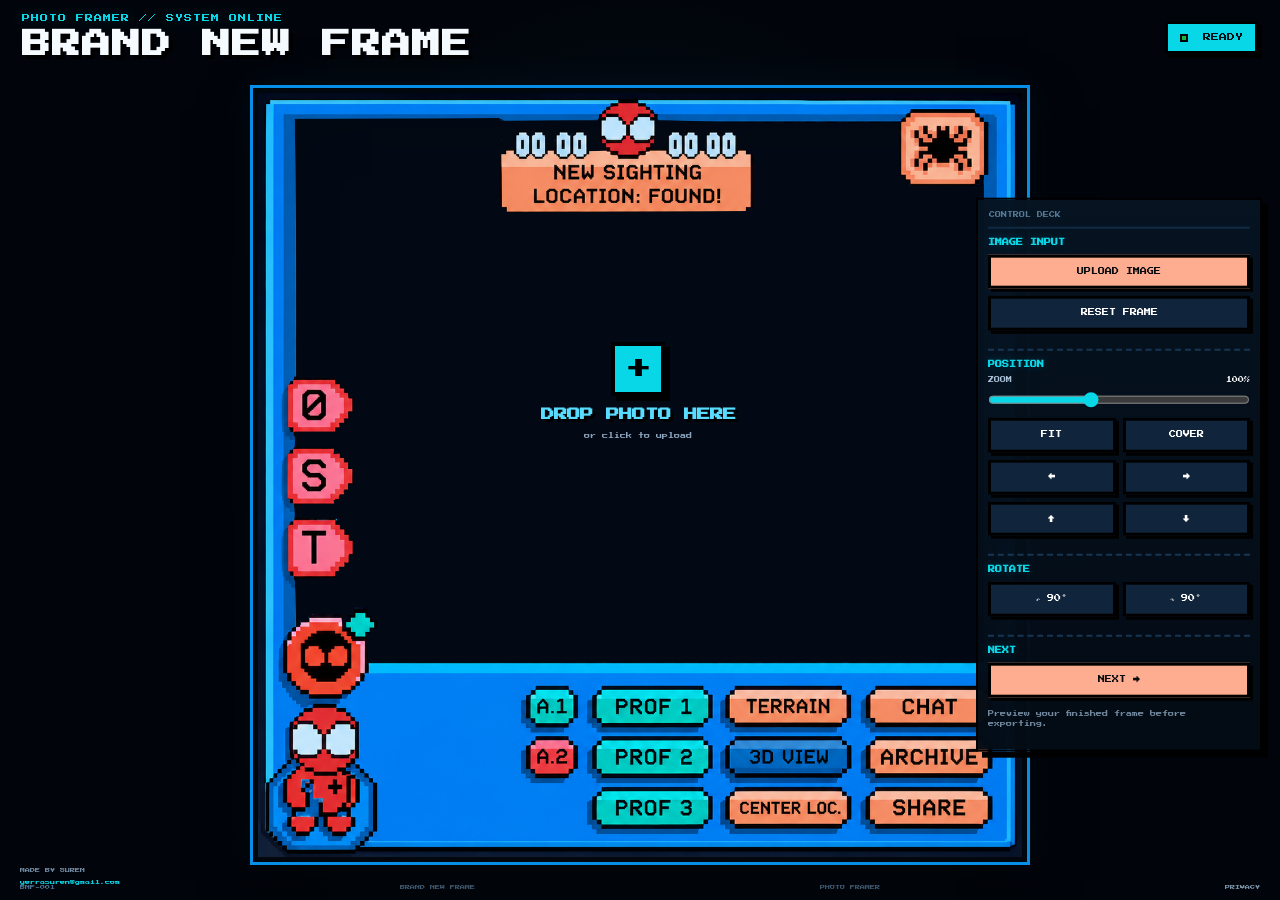
==== index.html @ 52dc16fc "Add files via upload" ====
<!doctype html>
<html lang="en">
<head>
  <meta charset="utf-8">
  <meta name="viewport" content="width=device-width, initial-scale=1, viewport-fit=cover">
  <meta name="theme-color" content="#01050b">
  <meta name="description" content="Brand New Frame — a pixel-art photo framer.">
  <title>Brand New Frame — Photo Framer</title>
  <link rel="stylesheet" href="style.css">
</head>
<body>
  <main class="app">
    <header class="topbar">
      <div>
        <p class="eyebrow">PHOTO FRAMER // SYSTEM ONLINE</p>
        <h1>BRAND NEW FRAME</h1>
      </div>
      <div class="status" id="status" role="status" aria-live="polite">
        <span aria-hidden="true"></span> READY
      </div>
    </header>

    <section class="workspace" aria-label="Photo editor">
      <div class="frame-shell" id="frameShell">
        <div class="photo-stage" id="photoStage">
          <div class="empty-state" id="emptyState">
            <div class="upload-icon" aria-hidden="true">+</div>
            <strong>DROP PHOTO HERE</strong>
            <small>or click to upload</small>
          </div>
          <img id="photoBackdrop" alt="" aria-hidden="true">
          <img id="photo" alt="Uploaded photo">
        </div>

        <img class="frame-overlay" src="frame-overlay.png" alt="" draggable="false">
        <button class="stage-upload" id="stageUpload" type="button" aria-label="Upload photo"></button>
        <input id="fileInput" type="file" accept="image/*" hidden>
      </div>

      <aside class="controls" aria-label="Photo controls">
        <div class="controls-heading">CONTROL DECK</div>

        <section class="panel">
          <h2 class="panel-title">IMAGE INPUT</h2>
          <button class="primary" id="uploadBtn" type="button">UPLOAD IMAGE</button>
          <button id="resetBtn" type="button">RESET FRAME</button>
        </section>

        <section class="panel">
          <h2 class="panel-title">POSITION</h2>
          <label for="zoom">ZOOM <output id="zoomValue">100%</output></label>
          <input id="zoom" type="range" min="50" max="180" value="100">
          <div class="two">
            <button id="fitBtn" type="button">FIT</button>
            <button id="coverBtn" type="button">COVER</button>
          </div>
          <div class="two">
            <button id="leftBtn" type="button" aria-label="Move left">←</button>
            <button id="rightBtn" type="button" aria-label="Move right">→</button>
          </div>
          <div class="two">
            <button id="upBtn" type="button" aria-label="Move up">↑</button>
            <button id="downBtn" type="button" aria-label="Move down">↓</button>
          </div>
        </section>

        <section class="panel">
          <h2 class="panel-title">ROTATE</h2>
          <div class="two">
            <button id="rotateLeft" type="button">↶ 90°</button>
            <button id="rotateRight" type="button">↷ 90°</button>
          </div>
        </section>

        <section class="panel">
          <h2 class="panel-title">NEXT</h2>
          <button class="primary" id="nextBtn" type="button">NEXT →</button>
          <p class="hint">Preview your finished frame before exporting.</p>
        </section>
      </aside>
    </section>

    <section class="preview-screen" id="previewScreen" aria-hidden="true" aria-labelledby="previewTitle">
      <div class="preview-header">
        <div>
          <p class="eyebrow">BRAND NEW FRAME // PREVIEW</p>
          <h2 id="previewTitle">YOUR FRAME IS READY</h2>
        </div>
        <button class="close-preview" id="closePreview" type="button">← EDIT</button>
      </div>

      <div class="preview-stage">
        <div class="preview-card" id="previewCard">
          <div class="preview-photo-stage">
            <img id="previewBackdrop" alt="" aria-hidden="true">
            <img id="previewPhoto" alt="Your framed photo">
          </div>
          <img class="preview-overlay" src="frame-overlay.png" alt="">
        </div>
        <div class="preview-actions">
          <button class="primary preview-download" id="downloadBtn" type="button">DOWNLOAD FRAME</button>
          <div class="preview-note">PNG • FULL RESOLUTION • READY TO SHARE</div>
        </div>
      </div>
    </section>

    <div class="made-by" aria-label="Creator credit">
      <span>MADE BY SUREN</span>
      <span>yerrasuren@gmail.com</span>
    </div>
    <footer>
      <span>BNF-001</span>
      <span>BRAND NEW FRAME</span>
      <span>PHOTO FRAMER</span>
      <a class="privacy-link" href="privacy.html">PRIVACY</a>
    </footer>
  </main>

  <script src="script.js"></script>
</body>
</html>
---- style.css ----
@import url('https://fonts.googleapis.com/css2?family=Press+Start+2P&display=swap');

:root {
  --cyan: #08d7e8;
  --blue: #078fe7;
  --peach: #ffad91;
  --ink: #02070d;
  --panel: #061321;
  --line: #173653;
  --muted: #7892aa;
  --text: #f5fbff;
  --page-pad: 18px;
}

*, *::before, *::after { box-sizing: border-box; }

html, body {
  width: 100%;
  min-height: 100%;
  margin: 0;
  background: #01050b;
  color: var(--text);
  font-family: "Press Start 2P", monospace;
}

body {
  min-height: 100dvh;
  padding: 14px var(--page-pad) 10px;
  overflow: hidden;
  background:
    radial-gradient(circle at 50% 35%, rgba(7, 143, 231, .055), transparent 38%),
    #01050b;
}

body::before {
  content: "";
  position: fixed;
  inset: 0;
  z-index: 50;
  pointer-events: none;
  opacity: .16;
  background: repeating-linear-gradient(
    0deg,
    transparent 0 3px,
    rgba(255,255,255,.025) 3px 4px
  );
}

button, input { font: inherit; }
button { appearance: none; }

.app {
  position: relative;
  width: min(1540px, 100%);
  height: calc(100dvh - 24px);
  min-height: 0;
  margin: 0 auto;
  display: flex;
  flex-direction: column;
}

.topbar {
  flex: 0 0 auto;
  display: flex;
  align-items: center;
  justify-content: space-between;
  gap: 24px;
  margin: 0 2px 9px;
  padding: 0 2px;
}

.eyebrow {
  margin: 0 0 6px;
  color: var(--cyan);
  font-size: 8px;
  letter-spacing: 1px;
  text-shadow: 0 0 14px rgba(8,215,232,.28);
}

h1, h2, p { margin-top: 0; }
h1 {
  margin-bottom: 0;
  font-size: clamp(17px, 2.6vw, 29px);
  line-height: 1.15;
  letter-spacing: 1px;
  text-shadow: 4px 4px #000;
}

.status {
  color: #071014;
  background: var(--cyan);
  border: 3px solid #000;
  box-shadow: 4px 4px #000;
  padding: 9px 12px;
  font-size: 8px;
  white-space: nowrap;
  transition: background .2s ease;
}

.status span {
  display: inline-block;
  width: 8px;
  height: 8px;
  margin-right: 7px;
  vertical-align: middle;
  background: #12b53d;
  border: 2px solid #000;
}

.workspace {
  position: relative;
  flex: 1;
  min-height: 0;
  width: 100%;
}

.frame-shell {
  position: absolute;
  top: 50%;
  left: 50%;
  width: min(100%, calc(100dvh - 126px));
  max-height: calc(100dvh - 126px);
  aspect-ratio: 1;
  transform: translate(-50%, -50%);
  overflow: hidden;
  border: 5px solid var(--ink);
  background: #020914;
  box-shadow:
    0 0 0 3px var(--blue),
    0 18px 48px rgba(0,0,0,.62),
    0 0 34px rgba(8,143,231,.09);
  cursor: grab;
  touch-action: none;
  user-select: none;
  transition: box-shadow .25s ease;
}

.frame-shell.dragging {
  cursor: grabbing;
  box-shadow:
    0 0 0 3px var(--cyan),
    0 22px 58px rgba(0,0,0,.68),
    0 0 46px rgba(8,215,232,.12);
}

.frame-shell.has-photo:hover {
  box-shadow:
    0 0 0 3px #0aaeea,
    0 18px 48px rgba(0,0,0,.62),
    0 0 42px rgba(8,143,231,.15);
}

.photo-stage,
.preview-photo-stage {
  position: absolute;
  inset: 0;
  overflow: hidden;
  background: #020914;
}

.photo-stage::after,
.preview-photo-stage::after {
  content: "";
  position: absolute;
  inset: 0;
  pointer-events: none;
  box-shadow: inset 0 0 80px rgba(0,0,0,.32);
}

#photoBackdrop,
#previewBackdrop {
  position: absolute;
  inset: -30px;
  width: calc(100% + 60px);
  height: calc(100% + 60px);
  object-fit: cover;
  filter: blur(20px) brightness(.42) saturate(.8);
  transform: scale(1.04);
  user-select: none;
  pointer-events: none;
}

#photoBackdrop { opacity: 0; transition: opacity .35s ease; }
#previewBackdrop { opacity: .7; }

#photo,
#previewPhoto {
  position: absolute;
  top: 50%;
  left: 50%;
  width: 100%;
  height: 100%;
  object-fit: contain;
  transform: translate(-50%, -50%);
  transform-origin: center;
  user-select: none;
  -webkit-user-drag: none;
  image-rendering: auto;
}

#photo {
  display: none;
  will-change: transform;
}

.empty-state {
  position: absolute;
  top: 3.8%;
  left: 5%;
  z-index: 2;
  width: 89.6%;
  height: 70.4%;
  display: grid;
  place-content: center;
  gap: 12px;
  color: #58dcff;
  text-align: center;
  pointer-events: none;
}

.empty-state strong {
  font-size: clamp(9px, 1.05vw, 14px);
  text-shadow: 3px 3px #000;
}

.empty-state small { color: #8ba4bd; font-size: 6px; }

.upload-icon {
  width: 54px;
  height: 54px;
  margin: auto;
  display: grid;
  place-items: center;
  border: 4px solid #000;
  background: var(--cyan);
  color: #000;
  font-size: 27px;
  box-shadow: 5px 5px #000;
  transition: transform .2s ease, box-shadow .2s ease;
}

.frame-shell:not(.has-photo):hover .upload-icon {
  transform: translate(-2px, -2px);
  box-shadow: 7px 7px #000;
}

.frame-overlay,
.preview-overlay {
  position: absolute;
  inset: 0;
  z-index: 5;
  width: 100%;
  height: 100%;
  pointer-events: none;
  user-select: none;
  image-rendering: auto;
}

.stage-upload {
  position: absolute;
  top: 3.8%;
  left: 5%;
  z-index: 6;
  width: 89.6%;
  height: 70.4%;
  margin: 0;
  padding: 0;
  border: 0;
  background: transparent;
  box-shadow: none;
  cursor: pointer;
}

.frame-shell.has-photo .stage-upload { pointer-events: none; }

.controls {
  position: absolute;
  top: 50%;
  right: 0;
  width: 286px;
  max-height: calc(100dvh - 118px);
  overflow: auto;
  transform: translateY(-50%);
  padding: 10px;
  z-index: 10;
  background: linear-gradient(180deg, rgba(6,19,33,.98), rgba(3,11,20,.98));
  border: 2px solid #000;
  box-shadow: 6px 6px #000;
  scrollbar-width: thin;
  scrollbar-color: #1e5275 #061321;
}

.controls-heading {
  padding: 2px 1px 9px;
  color: #557a96;
  font-size: 6px;
  border-bottom: 2px solid #0f2a43;
}

.panel {
  padding: 10px 0 11px;
  border-bottom: 2px dashed var(--line);
}
.panel:last-child { border-bottom: 0; }

.panel-title {
  margin-bottom: 9px;
  color: var(--cyan);
  font-size: 7px;
  text-shadow: 0 0 10px rgba(8,215,232,.22);
}

button {
  width: 100%;
  margin: 0 0 7px;
  padding: 10px 7px;
  border: 3px solid #000;
  background: #10253b;
  color: #fff;
  font-size: 7px;
  line-height: 1.25;
  box-shadow: 3px 3px #000;
  cursor: pointer;
  transition: transform .12s ease, box-shadow .12s ease, filter .12s ease, background .15s ease;
}

button:hover { transform: translate(-1px,-1px); filter: brightness(1.12); box-shadow: 4px 4px #000; }
button:active { transform: translate(2px,2px); filter: brightness(.96); box-shadow: 1px 1px #000; }
button:disabled { opacity: .4; cursor: not-allowed; transform: none; filter: none; }
button.primary { background: var(--peach); color: #090b0d; }
button.primary:hover { background: #ffc0aa; }

.two { display: grid; grid-template-columns: 1fr 1fr; gap: 7px; }
.two button { margin-bottom: 7px; }

label {
  display: flex;
  justify-content: space-between;
  margin-bottom: 9px;
  color: #a8bfd5;
  font-size: 6px;
}

output { color: #fff; }

input[type="range"] {
  width: 100%;
  height: 16px;
  margin: 0 0 10px;
  accent-color: var(--cyan);
  cursor: pointer;
}

.hint {
  margin: 4px 0 0;
  color: #71889f;
  font-size: 6px;
  line-height: 1.7;
}

.made-by {
  position: fixed;
  left: 20px;
  bottom: 14px;
  z-index: 10;
  display: flex;
  flex-direction: column;
  align-items: flex-start;
  gap: 5px;
  color: #718aa1;
  font-size: 5px;
  line-height: 1.4;
  pointer-events: none;
}

.made-by span:last-child { color: var(--cyan); }

footer {
  flex: 0 0 auto;
  display: flex;
  justify-content: space-between;
  gap: 12px;
  margin-top: 6px;
  padding: 0 2px;
  color: #50718f;
  font-size: 5px;
}

/* Preview */
.preview-screen {
  position: fixed;
  inset: 0;
  z-index: 20;
  display: none;
  flex-direction: column;
  overflow: auto;
  padding: 22px clamp(18px, 4vw, 60px);
  background: radial-gradient(circle at 50% 18%, #153b63 0, #050e1b 48%, #01050b 100%);
}

.preview-screen.active { display: flex; }

.preview-header {
  flex: 0 0 auto;
  width: min(1180px, 100%);
  margin: 0 auto 12px;
  display: flex;
  align-items: flex-end;
  justify-content: space-between;
  gap: 20px;
}

.preview-header h2 {
  margin: 0;
  font-size: clamp(15px, 2.3vw, 26px);
  text-shadow: 4px 4px #000;
}

.close-preview { width: auto; min-width: 130px; margin: 0; }

.preview-stage {
  flex: 1;
  min-height: 0;
  display: flex;
  flex-direction: column;
  align-items: center;
  justify-content: center;
  gap: 16px;
}

.preview-card {
  position: relative;
  width: min(700px, calc(100dvh - 210px), 78vw);
  aspect-ratio: 1;
  overflow: hidden;
  border: 5px solid var(--ink);
  background: #020914;
  box-shadow: 0 28px 65px rgba(0,0,0,.65), 0 0 0 3px var(--blue);
  transform: perspective(1100px) rotateX(1.5deg) rotateY(-2deg);
  animation: card-in .5s ease both;
  transition: transform .35s ease, box-shadow .35s ease;
}

.preview-card:hover {
  transform: perspective(1100px) rotateX(0) rotateY(0) translateY(-7px);
  box-shadow: 0 40px 78px rgba(0,0,0,.72), 0 0 0 3px var(--cyan);
}

.preview-photo-stage { z-index: 1; }
.preview-overlay { z-index: 5; }

.preview-actions {
  position: relative;
  z-index: 6;
  width: min(420px, 90vw);
  display: flex;
  flex-direction: column;
  align-items: center;
  gap: 8px;
  animation: actions-in .5s .1s ease both;
}

.preview-download { margin: 0; padding: 14px 20px; font-size: 9px; box-shadow: 5px 5px #000; }
.preview-note { color: #68829b; font-size: 5px; text-align: center; }

@keyframes card-in {
  from { opacity: 0; transform: perspective(1100px) rotateX(6deg) rotateY(-5deg) translateY(18px) scale(.97); }
  to { opacity: 1; }
}

@keyframes actions-in {
  from { opacity: 0; transform: translateY(8px); }
  to { opacity: 1; transform: none; }
}

@media (min-width: 981px) and (max-height: 820px) {
  body { padding-top: 10px; padding-bottom: 7px; }
  .app { height: calc(100dvh - 17px); }
  .topbar { margin-bottom: 6px; }
  .frame-shell { width: min(100%, calc(100dvh - 106px)); max-height: calc(100dvh - 106px); }
  .controls { max-height: calc(100dvh - 100px); padding: 8px; }
  .panel { padding: 8px 0 9px; }
  button { padding: 8px 6px; }
}

@media (max-width: 1180px) and (min-width: 981px) {
  .controls { width: 260px; }
}

@media (max-width: 980px) {
  body { padding: 12px; overflow: auto; }
  .app { width: 100%; height: auto; min-height: calc(100dvh - 24px); }
  .topbar { margin-bottom: 10px; }
  .workspace {
    display: flex;
    flex-direction: column;
    align-items: center;
    justify-content: flex-start;
    gap: 16px;
    overflow: visible;
  }
  .frame-shell {
    position: relative;
    top: auto;
    left: auto;
    width: min(100%, calc(100vw - 24px));
    max-height: none;
    transform: none;
  }
  .controls {
    position: relative;
    top: auto;
    right: auto;
    width: min(100%, 540px);
    max-height: none;
    transform: none;
  }
  .made-by {
    position: static;
    margin-top: 4px;
    font-size: 4px;
  }
}

@media (max-width: 600px) {
  :root { --page-pad: 9px; }
  body { padding: 9px; }
  .app { min-height: calc(100dvh - 18px); }
  .topbar { align-items: flex-start; flex-direction: column; gap: 10px; }
  .status { width: 100%; text-align: center; }
  .frame-shell { width: 100%; }
  .controls { width: 100%; padding: 9px; }
  .panel { padding: 9px 0 10px; }
  button { font-size: 6px; padding: 10px 5px; }
  .made-by { gap: 4px; font-size: 4px; }
  footer { font-size: 4px; }
  .preview-screen { padding: 15px 10px; }
  .preview-header { align-items: flex-start; flex-direction: column; }
  .close-preview { align-self: stretch; width: 100%; }
  .preview-card { width: min(94vw, 72vh); }
}

@media (prefers-reduced-motion: reduce) {
  *, *::before, *::after {
    animation-duration: .01ms !important;
    animation-iteration-count: 1 !important;
    transition-duration: .01ms !important;
    scroll-behavior: auto !important;
  }
}

/* Privacy policy / legal page */
.legal-page {
  min-height: 100dvh;
  overflow: auto;
}
.legal-shell {
  width: min(900px, 100%);
  margin: 0 auto;
  padding: 24px 0 48px;
}
.legal-back {
  display: inline-block;
  margin-bottom: 28px;
  color: var(--cyan);
  font-size: 8px;
  text-decoration: none;
}
.legal-back:hover { text-shadow: 2px 2px #000; }
.legal-shell h1 { margin-bottom: 10px; }
.legal-updated {
  color: var(--muted);
  font-size: 7px;
  margin-bottom: 30px;
}
.legal-section {
  border: 3px solid #000;
  background: rgba(6,19,33,.9);
  box-shadow: 4px 4px #000;
  padding: 18px;
  margin-bottom: 18px;
}
.legal-section h2 {
  color: var(--cyan);
  font-size: 10px;
  margin-bottom: 14px;
}
.legal-section p {
  color: #b8c9d8;
  font-size: 8px;
  line-height: 2;
  margin-bottom: 12px;
}
.legal-section p:last-child { margin-bottom: 0; }
.legal-section a { color: var(--cyan); }
.legal-footer {
  display: flex;
  justify-content: space-between;
  color: var(--muted);
  font-size: 7px;
  padding: 12px 2px;
}
@media (max-width: 600px) {
  .legal-shell { padding: 16px 0 34px; }
  .legal-section { padding: 14px; }
  .legal-section p { font-size: 7px; line-height: 1.9; }
  .legal-footer { font-size: 6px; }
}
.privacy-link {
  color: var(--muted);
  text-decoration: none;
}
.privacy-link:hover { color: var(--cyan); }
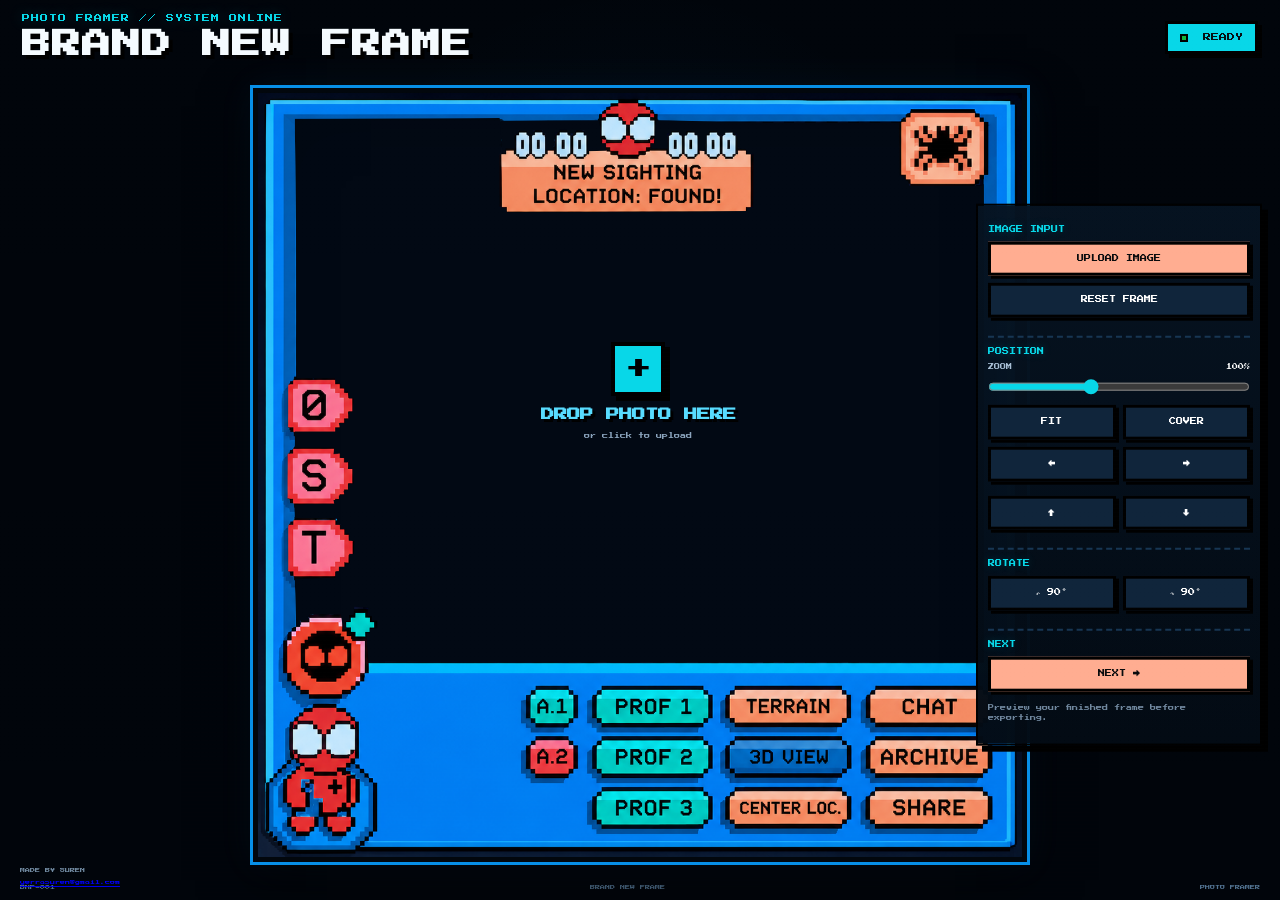
==== commit 75958bf0: "Add files via upload" ====
--- a/index.html
+++ b/index.html
@@ -1,55 +1,59 @@
 <!doctype html>
 <html lang="en">
 <head>
-  <meta charset="utf-8">
+  <meta charset="UTF-8">
   <meta name="viewport" content="width=device-width, initial-scale=1, viewport-fit=cover">
-  <meta name="theme-color" content="#01050b">
-  <meta name="description" content="Brand New Frame — a pixel-art photo framer.">
+  <meta name="theme-color" content="#030812">
+  <meta name="description" content="Brand New Frame — a retro pixel-art photo framing experience.">
   <title>Brand New Frame — Photo Framer</title>
+  <link rel="icon" type="image/png" href="favicon.png">
+  <link rel="apple-touch-icon" href="favicon.png">
   <link rel="stylesheet" href="style.css">
 </head>
 <body>
-  <main class="app">
+  <div class="app">
     <header class="topbar">
       <div>
-        <p class="eyebrow">PHOTO FRAMER // SYSTEM ONLINE</p>
+        <div class="eyebrow">PHOTO FRAMER // SYSTEM ONLINE</div>
         <h1>BRAND NEW FRAME</h1>
       </div>
-      <div class="status" id="status" role="status" aria-live="polite">
-        <span aria-hidden="true"></span> READY
-      </div>
+      <div class="status"><span></span> READY</div>
     </header>
 
-    <section class="workspace" aria-label="Photo editor">
-      <div class="frame-shell" id="frameShell">
-        <div class="photo-stage" id="photoStage">
-          <div class="empty-state" id="emptyState">
-            <div class="upload-icon" aria-hidden="true">+</div>
-            <strong>DROP PHOTO HERE</strong>
-            <small>or click to upload</small>
-          </div>
+    <main class="workspace">
+      <section
+        id="frameShell"
+        class="frame-shell"
+        aria-label="Photo framing canvas"
+      >
+        <div id="photoStage" class="photo-stage">
           <img id="photoBackdrop" alt="" aria-hidden="true">
           <img id="photo" alt="Uploaded photo">
         </div>
 
-        <img class="frame-overlay" src="frame-overlay.png" alt="" draggable="false">
-        <button class="stage-upload" id="stageUpload" type="button" aria-label="Upload photo"></button>
-        <input id="fileInput" type="file" accept="image/*" hidden>
-      </div>
+        <div id="emptyState" class="empty-state" aria-hidden="true">
+          <div class="upload-icon">+</div>
+          <strong>DROP PHOTO HERE</strong>
+          <small>or click to upload</small>
+        </div>
+
+        <button id="stageUpload" class="stage-upload" type="button" aria-label="Upload a photo"></button>
+
+        <img class="frame-overlay" src="frame-overlay.png" alt="" aria-hidden="true">
+      </section>
 
       <aside class="controls" aria-label="Photo controls">
-        <div class="controls-heading">CONTROL DECK</div>
-
         <section class="panel">
-          <h2 class="panel-title">IMAGE INPUT</h2>
-          <button class="primary" id="uploadBtn" type="button">UPLOAD IMAGE</button>
+          <div class="panel-title">IMAGE INPUT</div>
+          <input id="fileInput" type="file" accept="image/png,image/jpeg,image/webp" hidden>
+          <button id="uploadBtn" class="primary" type="button">UPLOAD IMAGE</button>
           <button id="resetBtn" type="button">RESET FRAME</button>
         </section>
 
         <section class="panel">
-          <h2 class="panel-title">POSITION</h2>
-          <label for="zoom">ZOOM <output id="zoomValue">100%</output></label>
-          <input id="zoom" type="range" min="50" max="180" value="100">
+          <div class="panel-title">POSITION</div>
+          <label>ZOOM <output id="zoomValue">100%</output></label>
+          <input id="zoom" type="range" min="50" max="180" value="100" aria-label="Zoom">
           <div class="two">
             <button id="fitBtn" type="button">FIT</button>
             <button id="coverBtn" type="button">COVER</button>
@@ -57,15 +61,13 @@
           <div class="two">
             <button id="leftBtn" type="button" aria-label="Move left">←</button>
             <button id="rightBtn" type="button" aria-label="Move right">→</button>
-          </div>
-          <div class="two">
             <button id="upBtn" type="button" aria-label="Move up">↑</button>
             <button id="downBtn" type="button" aria-label="Move down">↓</button>
           </div>
         </section>
 
         <section class="panel">
-          <h2 class="panel-title">ROTATE</h2>
+          <div class="panel-title">ROTATE</div>
           <div class="two">
             <button id="rotateLeft" type="button">↶ 90°</button>
             <button id="rotateRight" type="button">↷ 90°</button>
@@ -73,48 +75,49 @@
         </section>
 
         <section class="panel">
-          <h2 class="panel-title">NEXT</h2>
-          <button class="primary" id="nextBtn" type="button">NEXT →</button>
+          <div class="panel-title">NEXT</div>
+          <button id="nextBtn" class="primary" type="button">NEXT →</button>
           <p class="hint">Preview your finished frame before exporting.</p>
         </section>
       </aside>
-    </section>
+    </main>
 
-    <section class="preview-screen" id="previewScreen" aria-hidden="true" aria-labelledby="previewTitle">
-      <div class="preview-header">
-        <div>
-          <p class="eyebrow">BRAND NEW FRAME // PREVIEW</p>
-          <h2 id="previewTitle">YOUR FRAME IS READY</h2>
-        </div>
-        <button class="close-preview" id="closePreview" type="button">← EDIT</button>
-      </div>
-
-      <div class="preview-stage">
-        <div class="preview-card" id="previewCard">
-          <div class="preview-photo-stage">
-            <img id="previewBackdrop" alt="" aria-hidden="true">
-            <img id="previewPhoto" alt="Your framed photo">
-          </div>
-          <img class="preview-overlay" src="frame-overlay.png" alt="">
-        </div>
-        <div class="preview-actions">
-          <button class="primary preview-download" id="downloadBtn" type="button">DOWNLOAD FRAME</button>
-          <div class="preview-note">PNG • FULL RESOLUTION • READY TO SHARE</div>
-        </div>
-      </div>
-    </section>
-
-    <div class="made-by" aria-label="Creator credit">
-      <span>MADE BY SUREN</span>
-      <span>yerrasuren@gmail.com</span>
-    </div>
     <footer>
       <span>BNF-001</span>
       <span>BRAND NEW FRAME</span>
       <span>PHOTO FRAMER</span>
-      <a class="privacy-link" href="privacy.html">PRIVACY</a>
     </footer>
-  </main>
+  </div>
+
+  <div class="made-by" aria-label="Creator credit">
+    <span>MADE BY SUREN</span>
+    <a href="mailto:yerrasuren@gmail.com">yerrasuren@gmail.com</a>
+  </div>
+
+  <section id="previewScreen" class="preview-screen" aria-hidden="true">
+    <header class="preview-header">
+      <div>
+        <div class="eyebrow">FRAME READY // PREVIEW MODE</div>
+        <h2>YOUR BRAND NEW FRAME</h2>
+      </div>
+      <button id="closePreview" class="close-preview" type="button">← EDIT AGAIN</button>
+    </header>
+
+    <div class="preview-stage">
+      <div class="preview-card">
+        <div class="preview-photo-stage">
+          <img id="previewBackdrop" alt="" aria-hidden="true">
+          <img id="previewPhoto" alt="Preview of your framed photo">
+        </div>
+        <img class="preview-overlay" src="frame-overlay.png" alt="" aria-hidden="true">
+      </div>
+
+      <div class="preview-actions">
+        <button id="downloadBtn" class="primary preview-download" type="button">DOWNLOAD FRAME</button>
+        <div class="preview-note">The downloaded image matches your frame preview.</div>
+      </div>
+    </div>
+  </section>
 
   <script src="script.js"></script>
 </body>
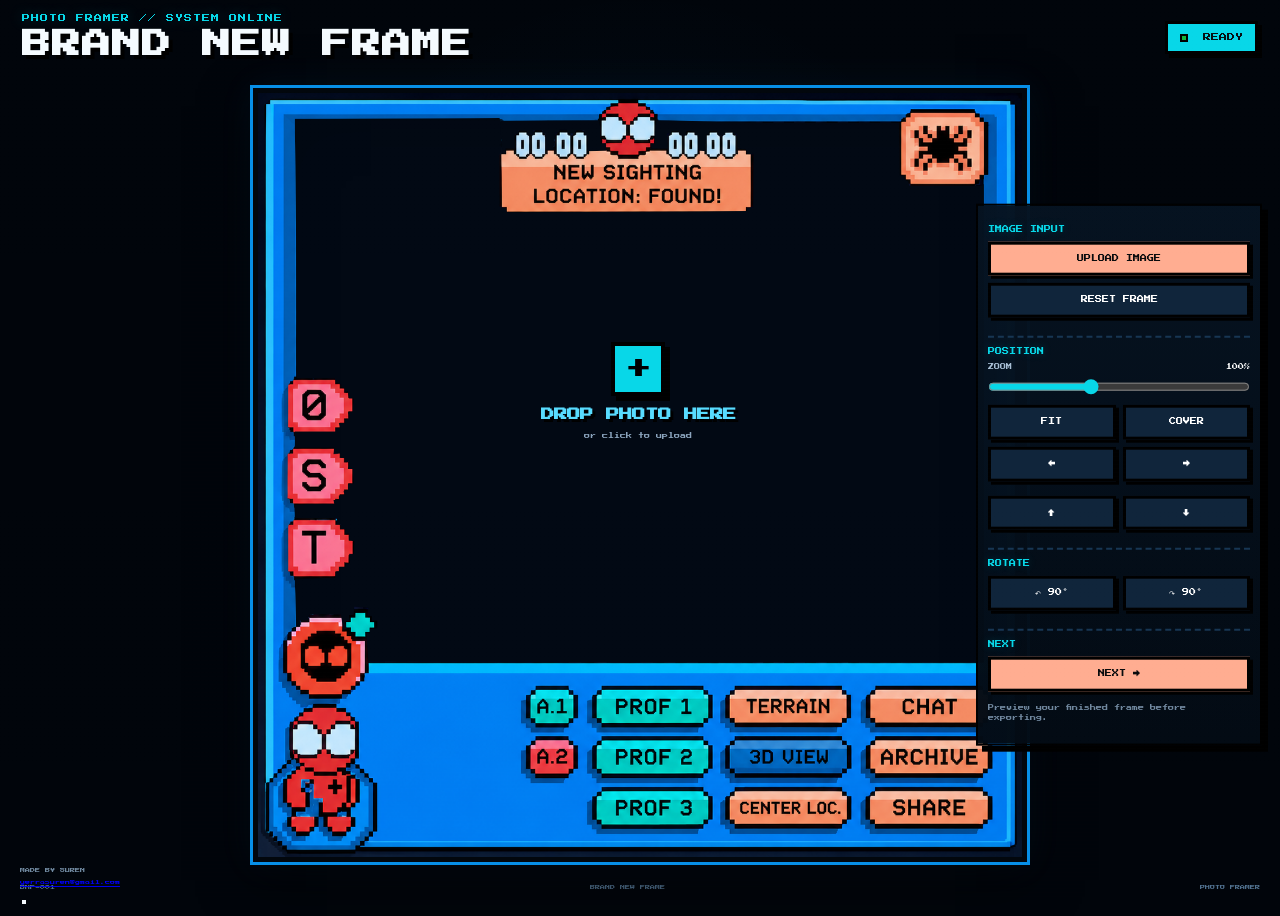
==== commit 9665246f: "Update index.html" ====
--- a/index.html
+++ b/index.html
@@ -118,6 +118,7 @@
       </div>
     </div>
   </section>
+.
 
   <script src="script.js"></script>
 </body>
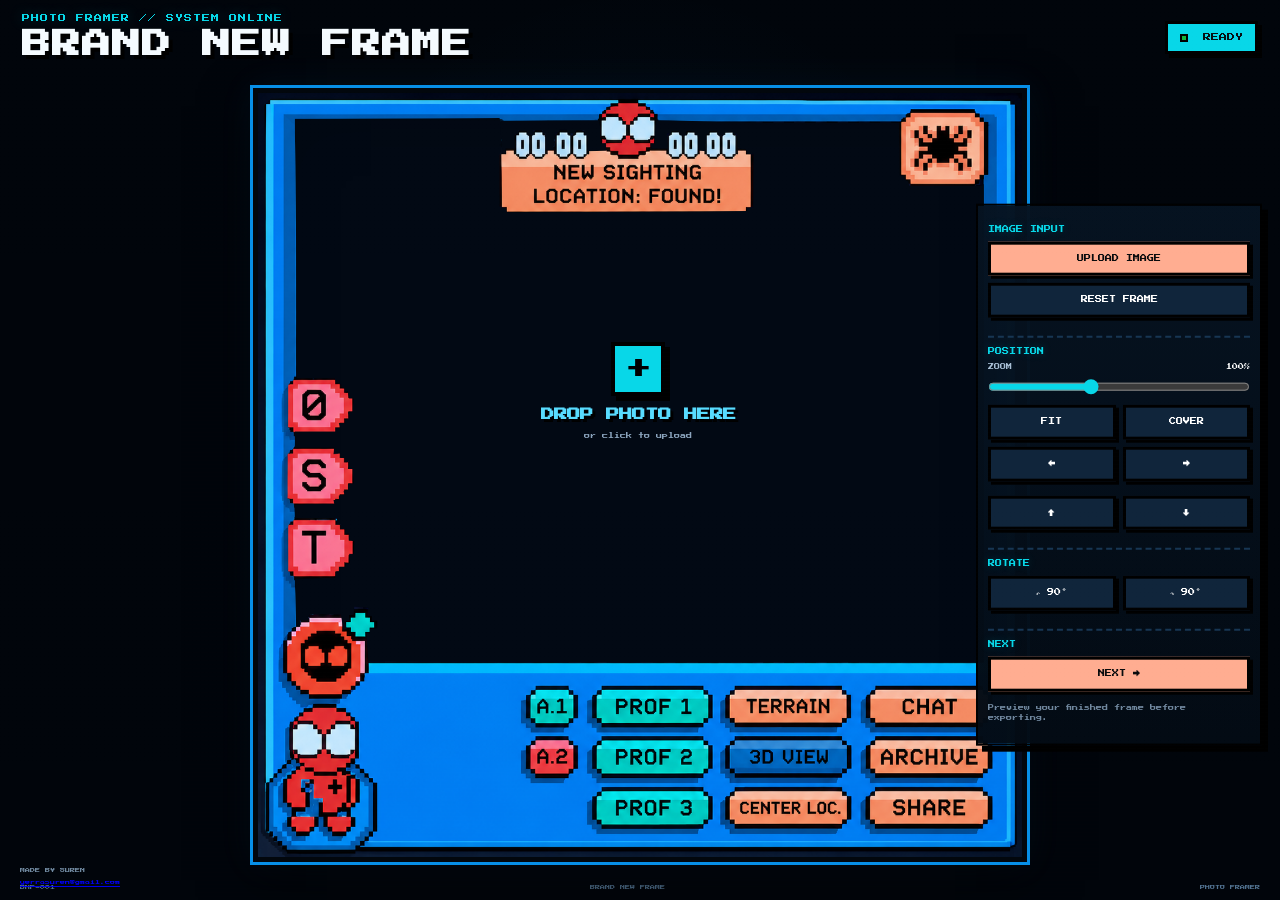
==== commit 5ffa6117: "Fix formatting in index.html" ====
--- a/index.html
+++ b/index.html
@@ -118,7 +118,7 @@
       </div>
     </div>
   </section>
-.
+
 
   <script src="script.js"></script>
 </body>
